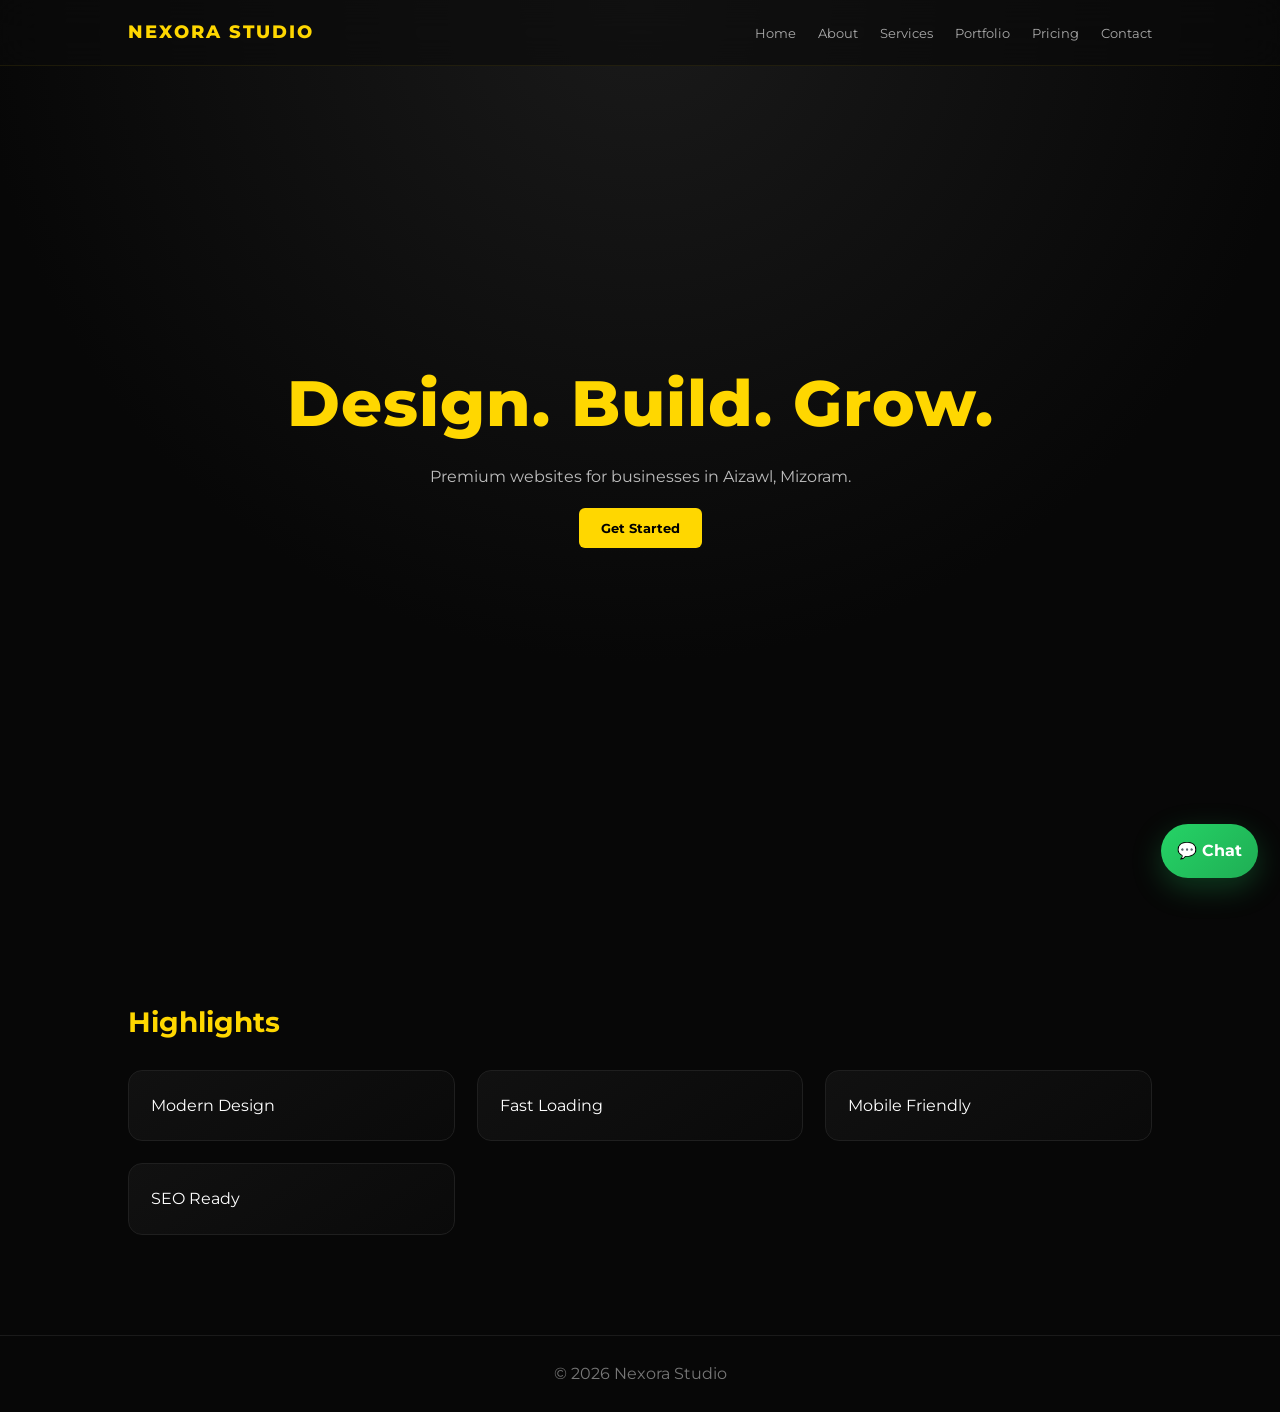
==== Index.html @ 80e075ae "Add files via upload" ====
<!DOCTYPE html>
<html>
<head>
<title>Nexora Studio</title>
<link rel="stylesheet" href="style.css">
<link href="https://fonts.googleapis.com/css2?family=Montserrat:wght@300;400;600;800&display=swap" rel="stylesheet">
</head>

<body>

<div id="loader" style="position:fixed;inset:0;background:#0a0a0a;display:flex;align-items:center;justify-content:center;z-index:9999;color:gold;font-weight:800;">
NEXORA STUDIO
</div>

<header>
  <div class="logo">NEXORA STUDIO</div>
  <nav>
    <a href="index.html">Home</a>
    <a href="about.html">About</a>
    <a href="services.html">Services</a>
    <a href="portfolio.html">Portfolio</a>
    <a href="pricing.html">Pricing</a>
    <a href="contact.html">Contact</a>
  </nav>
</header>

<section class="hero">
  <div>
    <h1>Design. Build. Grow.</h1>
    <p>Premium websites for businesses in Aizawl, Mizoram.</p>
    <button class="btn">Get Started</button>
  </div>
</section>

<section>
  <h2>Highlights</h2>
  <div class="grid">
    <div class="card">Modern Design</div>
    <div class="card">Fast Loading</div>
    <div class="card">Mobile Friendly</div>
    <div class="card">SEO Ready</div>
  </div>
</section>

<footer>© 2026 Nexora Studio</footer>

<a class="whatsapp" href="https://wa.me/916909158272">💬 Chat</a>

<script src="script.js"></script>
</body>
</html>
---- style.css ----
*{
  margin:0;
  padding:0;
  box-sizing:border-box;
  font-family:"Montserrat",sans-serif;
}

body{
  background:#070707;
  color:#fff;
  line-height:1.6;
  overflow-x:hidden;
}

/* smooth scrolling */
html{
  scroll-behavior:smooth;
}

/* ===== PREMIUM NAVBAR ===== */
header{
  position:fixed;
  top:0;
  width:100%;
  padding:18px 10%;
  display:flex;
  justify-content:space-between;
  align-items:center;
  background:rgba(10,10,10,0.6);
  backdrop-filter:blur(18px);
  border-bottom:1px solid rgba(255,215,0,0.08);
  z-index:999;
}

.logo{
  font-size:18px;
  font-weight:800;
  letter-spacing:2px;
  color:gold;
}

nav a{
  margin-left:18px;
  font-size:13px;
  text-decoration:none;
  color:#aaa;
  position:relative;
}

nav a:hover{
  color:gold;
}

/* underline animation */
nav a::after{
  content:"";
  position:absolute;
  left:0;
  bottom:-4px;
  width:0%;
  height:1px;
  background:gold;
  transition:.3s;
}

nav a:hover::after{
  width:100%;
}

/* ===== HERO (VERY IMPORTANT UPGRADE) ===== */
.hero{
  height:100vh;
  display:flex;
  align-items:center;
  justify-content:center;
  text-align:center;
  padding:0 8%;
  background:
    radial-gradient(circle at top,#1a1a1a 0%,#070707 60%);
}

.hero h1{
  font-size:64px;
  font-weight:800;
  color:gold;
  letter-spacing:1px;
  margin-bottom:10px;
}

.hero p{
  max-width:650px;
  margin:0 auto;
  color:#bdbdbd;
  font-size:16px;
}

/* CTA BUTTON */
.btn{
  margin-top:18px;
  padding:12px 22px;
  background:gold;
  border:none;
  color:#000;
  font-weight:700;
  border-radius:6px;
  cursor:pointer;
  transition:.3s;
}

.btn:hover{
  transform:translateY(-2px);
  box-shadow:0 10px 30px rgba(255,215,0,0.2);
}

/* ===== SECTIONS ===== */
section{
  padding:100px 10%;
}

h2{
  font-size:28px;
  margin-bottom:25px;
  color:gold;
}

/* ===== GRID SYSTEM ===== */
.grid{
  display:grid;
  grid-template-columns:repeat(auto-fit,minmax(260px,1fr));
  gap:22px;
}

/* ===== CARDS (BIG UPGRADE) ===== */
.card{
  background:linear-gradient(145deg,#111,#0a0a0a);
  border:1px solid #1f1f1f;
  padding:22px;
  border-radius:14px;
  transition:.4s;
  position:relative;
  overflow:hidden;
}

.card:hover{
  transform:translateY(-8px);
  border-color:rgba(255,215,0,0.4);
}

/* glow effect */
.card::before{
  content:"";
  position:absolute;
  width:200%;
  height:200%;
  background:radial-gradient(circle,rgba(255,215,0,0.08),transparent 60%);
  top:-50%;
  left:-50%;
  opacity:0;
  transition:.4s;
}

.card:hover::before{
  opacity:1;
}

/* ===== FOOTER ===== */
footer{
  text-align:center;
  padding:25px;
  border-top:1px solid #1a1a1a;
  color:#777;
}

/* ===== WHATSAPP BUTTON ===== */
.whatsapp{
  position:fixed;
  bottom:22px;
  right:22px;
  background:linear-gradient(135deg,#25D366,#1fae54);
  color:#fff;
  padding:14px 16px;
  border-radius:50px;
  font-weight:700;
  text-decoration:none;
  box-shadow:0 10px 30px rgba(37,211,102,0.25);
  transition:.3s;
}

.whatsapp:hover{
  transform:scale(1.08);
}
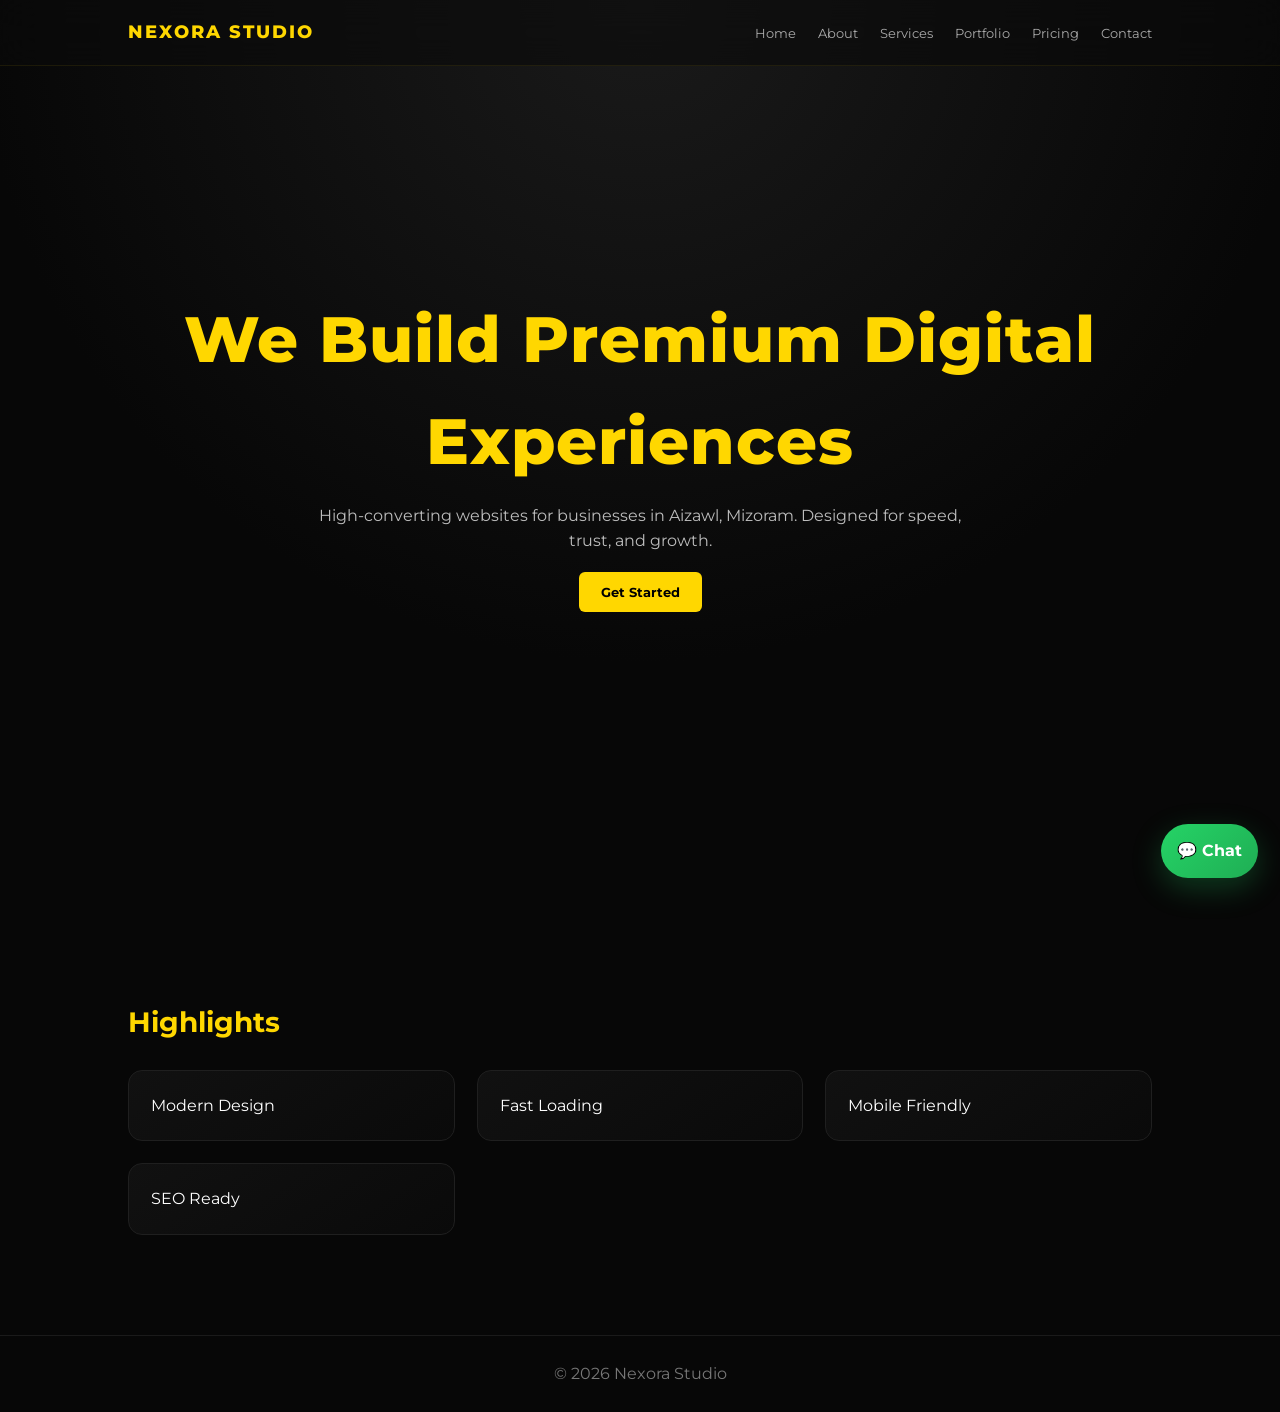
==== commit a8b0cdec: "Update hero section text in Index.html" ====
--- a/Index.html
+++ b/Index.html
@@ -15,7 +15,7 @@
 <header>
   <div class="logo">NEXORA STUDIO</div>
   <nav>
-    <a href="index.html">Home</a>
+    <a href="Index.html">Home</a>
     <a href="about.html">About</a>
     <a href="services.html">Services</a>
     <a href="portfolio.html">Portfolio</a>
@@ -26,8 +26,8 @@
 
 <section class="hero">
   <div>
-    <h1>Design. Build. Grow.</h1>
-    <p>Premium websites for businesses in Aizawl, Mizoram.</p>
+    <h1>We Build Premium Digital Experiences</h1>
+    <p>High-converting websites for businesses in Aizawl, Mizoram. Designed for speed, trust, and growth.</p>
     <button class="btn">Get Started</button>
   </div>
 </section>
@@ -48,4 +48,4 @@
 
 <script src="script.js"></script>
 </body>
-</html>+</html>
